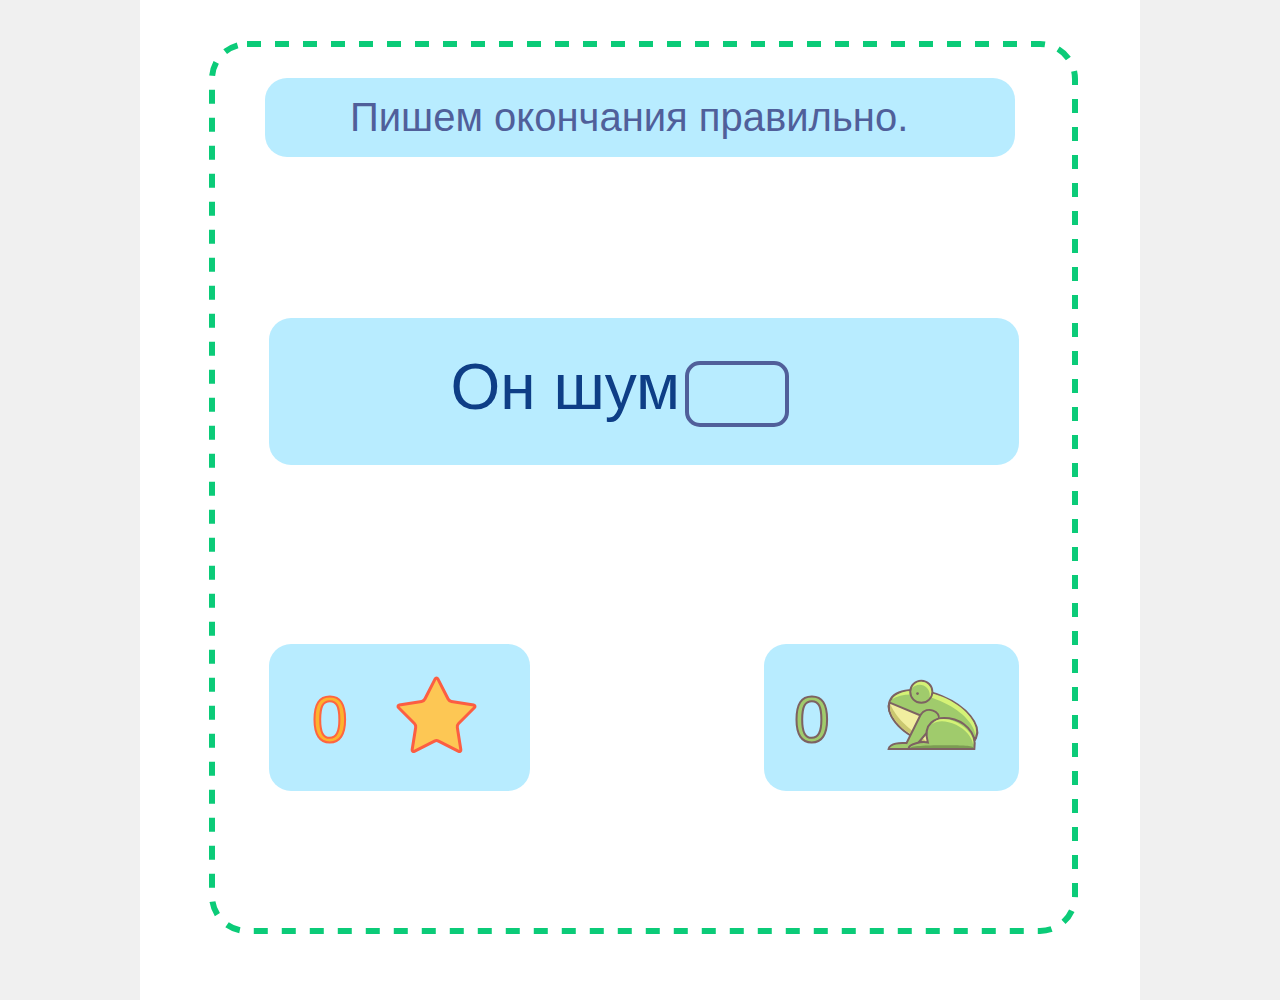
==== Okonchania/index.html @ 832f1fb6 "addOkonch" ====
<!DOCTYPE html>
<html>
<head>
    <meta charset="UTF-8">
    <title>Тренажёр по русскому языку</title>
    <style>
        body {
            display: flex;
            justify-content: center;
            align-items: center;
            min-height: 100vh;
            margin: 0;
            background: #f0f0f0;
        }
        #StarGold {
            transform-origin: center;
        }
        @keyframes starPulse {
            0% { transform: scale(1); }
            50% { transform: scale(1.1); }
            100% { transform: scale(1); }
        }
        @keyframes frogJump {
            0% { transform: translateY(0); }
            50% { transform: translateY(-20px); }
            100% { transform: translateY(0); }
        }
    </style>
</head>
<body>
    <svg id="gameSvg" width="1000" height="1000" viewBox="0 0 1000 1000" fill="none" xmlns="http://www.w3.org/2000/svg">
        <g id="PravopisOkonch">
            <rect width="1000" height="1000" fill="white"/>
            <rect id="backgroundFon" x="72" y="44" width="863" height="887" rx="35" stroke="#0BCB78" stroke-width="6" stroke-dasharray="14 14"/>
            <rect id="bgWord" x="129" y="318" width="750" height="147" rx="22" fill="#B8ECFF"/>
            <rect id="bgWordTitul" x="125" y="78" width="750" height="79" rx="22" fill="#B8ECFF"/>
            <rect id="bgStar" x="129" y="644" width="261" height="147" rx="22" fill="#B8ECFF"/>
            <rect id="bgFrog" x="624" y="644" width="255" height="147" rx="22" fill="#B8ECFF"/>
            <text id="title" fill="#505F9A" font-family="Arial" font-size="40"><tspan x="210" y="130.867">Пишем окончания правильно.</tspan></text>
            <rect id="inputPlace" x="547" y="363" width="100" height="62" rx="13" stroke="#505F9A" stroke-width="4" fill="transparent" style="cursor: pointer;"/>
            <text id="word" fill="#0E3E86" font-family="Arial" font-size="64" text-anchor="end"><tspan x="540" y="409.188">Он шум</tspan></text>
            <text id="input" fill="#007C51" font-family="Arial" font-size="64" text-anchor="start"><tspan x="551" y="409.188"></tspan></text>
            <path id="StarGold" d="M297.836 678.918L308.11 699.049C308.764 700.33 309.991 701.222 311.411 701.448L333.732 704.998C334.941 705.19 335.423 706.673 334.558 707.539L318.586 723.531C317.57 724.549 317.101 725.991 317.325 727.412L320.847 749.737C321.037 750.947 319.776 751.863 318.685 751.308L298.54 741.06C297.258 740.408 295.742 740.408 294.46 741.06L274.315 751.308C273.224 751.863 271.963 750.947 272.153 749.737L275.675 727.412C275.899 725.991 275.43 724.549 274.414 723.531L258.442 707.539C257.577 706.673 258.059 705.19 259.268 704.998L281.589 701.448C283.009 701.222 284.236 700.33 284.89 699.049L295.164 678.918C295.721 677.827 297.279 677.827 297.836 678.918Z" fill="#FDC754" stroke="#FC5E42" stroke-width="3"/>
            <!-- Элемент лягушки -->
            <g id="frog">
                <path id="Ellipse 1" d="M749.761 700.903C747.257 706.89 749.473 714.439 755.594 721.927C761.685 729.377 771.483 736.54 783.561 741.593C795.639 746.646 807.619 748.594 817.2 747.7C826.83 746.802 833.761 743.08 836.266 737.094C838.77 731.107 836.554 723.558 830.433 716.07C824.342 708.62 814.544 701.456 802.466 696.404C790.388 691.351 778.408 689.403 768.827 690.297C759.197 691.195 752.266 694.917 749.761 700.903Z" fill="#A0CB6C" stroke="#7D6262" stroke-width="2"/>
                <g id="Ellipse 3">
                <mask id="path-14-inside-1_1_2" fill="white">
                <path d="M748.911 701.177C747.619 704.265 747.479 707.8 748.498 711.579C749.517 715.358 751.676 719.307 754.852 723.202C758.027 727.096 762.157 730.86 767.006 734.277C771.854 737.694 777.326 740.698 783.109 743.117C788.892 745.537 794.873 747.324 800.71 748.377C806.547 749.431 812.126 749.729 817.129 749.256C822.132 748.783 826.46 747.548 829.867 745.62C833.274 743.693 835.692 741.111 836.984 738.023L792.948 719.6L748.911 701.177Z"/>
                </mask>
                <path d="M748.911 701.177C747.619 704.265 747.479 707.8 748.498 711.579C749.517 715.358 751.676 719.307 754.852 723.202C758.027 727.096 762.157 730.86 767.006 734.277C771.854 737.694 777.326 740.698 783.109 743.117C788.892 745.537 794.873 747.324 800.71 748.377C806.547 749.431 812.126 749.729 817.129 749.256C822.132 748.783 826.46 747.548 829.867 745.62C833.274 743.693 835.692 741.111 836.984 738.023L792.948 719.6L748.911 701.177Z" fill="#F1EE9F" stroke="#7D6262" stroke-width="4" mask="url(#path-14-inside-1_1_2)"/>
                </g>
                <path id="Subtract" fill-rule="evenodd" clip-rule="evenodd" d="M752.019 699.306C761.848 692.62 781.012 692.885 800.31 700.959C820.265 709.307 834.173 723.414 835.57 735.373C839.004 723.075 824.6 706.19 802.275 696.85C780.556 687.764 759.016 689.029 752.019 699.306Z" fill="#D5F276"/>
                <circle id="Ellipse 2" cx="12.0573" cy="12.0573" r="11.0573" transform="matrix(-1 0 0 1 793.358 679.726)" fill="#A0CB6C" stroke="#7D6262" stroke-width="2"/>
                <path id="Subtract_2" fill-rule="evenodd" clip-rule="evenodd" d="M771.999 688.108C773.872 686.069 776.56 684.792 779.546 684.792C785.205 684.792 789.792 689.379 789.792 695.037C789.792 695.891 789.687 696.72 789.491 697.513C790.625 695.892 791.291 693.918 791.291 691.789C791.291 686.268 786.816 681.793 781.295 681.793C777.075 681.793 773.465 684.409 771.999 688.108Z" fill="#D5F276"/>
                <path id="Vector 3" d="M767.521 732.089C759.968 726.922 747.885 714.865 750.296 704.185C750.296 704.185 754.086 713.831 765.109 724.51C776.133 735.19 788.535 742.424 788.535 742.424C781.99 741.046 780.612 741.046 767.521 732.089Z" fill="#CAC770"/>
                <circle id="Ellipse 5" cx="1.37798" cy="1.37798" r="1.37798" transform="matrix(-1 0 0 1 778.889 692.128)" fill="#7D6262"/>
                <path id="Vector 1" d="M748.574 748.97C748.574 748.97 749.263 741.735 766.487 743.113L780.612 714.865C787.157 704.874 801.281 712.109 798.525 718.998L773.033 748.97H748.574Z" fill="#A0CB6C" stroke="#7D6262" stroke-width="2" stroke-linecap="round"/>
                <path id="Vector 2" d="M768.554 748.969L834.353 748.969C840.209 714.176 776.822 704.185 787.846 742.424C782.059 741.322 768.554 743.457 768.554 748.969Z" fill="#A0CB6C" stroke="#7D6262" stroke-width="2" stroke-linecap="round"/>
                <path id="Subtract_3" fill-rule="evenodd" clip-rule="evenodd" d="M792.669 723.886C797.423 720.067 806.69 720.218 816.023 724.831C825.673 729.6 832.399 737.659 833.075 744.491C834.736 737.465 827.77 727.819 816.973 722.483C806.47 717.293 796.053 718.015 792.669 723.886Z" fill="#D5F276"/>
                <path id="Vector 4" d="M769.932 747.936H833.664C834.008 744.836 812.871 745.18 802.659 745.18C792.325 745.18 770.966 745.525 769.932 747.936Z" fill="#7B9C53"/>
            </g>
            <text id="inputScoreStar" fill="#FCB32D" stroke="#FF653F" stroke-width="2" font-family="Arial" font-size="64"><tspan x="172" y="741.773">0</tspan></text>
            <text id="inputScoreFrog" fill="#A0CB6C" stroke="#7D6262" stroke-width="2" font-family="Arial" font-size="64"><tspan x="654" y="741.773">0</tspan></text>
            <g id="dropdown" transform="translate(547, 425)" style="display: none;">
                <rect width="100" height="150" rx="13" fill="white" stroke="#505F9A" stroke-width="4"/>
                <text font-family="Arial" font-size="48" fill="#007C51" style="cursor: pointer;">
                    <tspan x="10" y="50" id="option1"></tspan>
                    <tspan x="10" y="110" id="option2"></tspan>
                    <!-- Убраны лишние варианты, так как в массиве только 2 опции -->
                </text>
            </g>
        </g>
    </svg>

    <script>
        const words = [
            { text: "Он шум", options: ["ит", "ет"], correct: "ит" },
            { text: "Он беж", options: ["ет", "ит"], correct: "ит" },
            { text: "Он смотр", options: ["ит", "ет"], correct: "ит" },
            { text: "Он рису", options: ["ет", "ит"], correct: "ет" },
            { text: "Она пиш", options: ["ит", "ет"], correct: "ет" },
            { text: "Он чита", options: ["ет", "ит"], correct: "ет" },
            { text: "Он стро", options: ["ит", "ет"], correct: "ит" },
            { text: "Он говор", options: ["ет", "ит"], correct: "ит" },
            { text: "Он сид", options: ["ит", "ет"], correct: "ит" },
            { text: "Он дума", options: ["ит", "ет"], correct: "ет" },
            { text: "Она гуля", options: ["ет", "ит"], correct: "ет" },
            { text: "Он уч", options: ["ет", "ит"], correct: "ит" },
            { text: "Он плыв", options: ["ит", "ёт"], correct: "ёт" },
            { text: "Она по", options: ["ёт", "ют"], correct: "ёт" },
            { text: "Он леж", options: ["ет", "ит"], correct: "ит" },
            { text: "Он бега", options: ["ит", "ет"], correct: "ет" },
            { text: "Он сп", options: ["ит", "ет"], correct: "ит" },
            { text: "Он рису", options: ["ит", "ет"], correct: "ет" },
            { text: "Она плач", options: ["ет", "ит"], correct: "ет" },
            { text: "Он крич", options: ["ет", "ит"], correct: "ит" }
        ];

        let currentWordIndex = 0;
        let starScore = 0;
        let frogScore = 0;

        // Элементы DOM
        const gameSvg = document.querySelector('#gameSvg');
        const inputText = document.querySelector('#input tspan');
        const wordText = document.querySelector('#word tspan');
        const starScoreText = document.querySelector('#inputScoreStar tspan');
        const frogScoreText = document.querySelector('#inputScoreFrog tspan');
        const starElement = document.querySelector('#StarGold');
        const frogElement = document.querySelector('#frog');
        const dropdown = document.querySelector('#dropdown');
        const inputPlace = document.querySelector('#inputPlace');
        const inputElement = document.querySelector('#input');

        // Открытие дропдауна
        inputPlace.addEventListener('click', showDropdown);

        function showDropdown() {
            dropdown.style.display = 'block';
            inputPlace.style.pointerEvents = 'none';
            const currentWord = words[currentWordIndex];
            const optionElements = [
                document.querySelector('#option1'),
                document.querySelector('#option2')
            ];

            optionElements.forEach((option, index) => {
                option.textContent = currentWord.options[index];
                option.removeEventListener('click', handleOptionClick);
                option.addEventListener('click', handleOptionClick);
            });
        }

        function handleOptionClick(e) {
            const selected = e.target.textContent;
            checkAnswer(selected);
        }

        function checkAnswer(selected) {
            const currentWord = words[currentWordIndex];
            dropdown.style.display = 'none';
            inputText.textContent = selected;

            if (selected === currentWord.correct) {
                starScore++;
                starScoreText.textContent = starScore.toString();
                inputElement.setAttribute('fill', '#007C51');
                starElement.style.animation = 'starPulse 0.5s ease-in-out';
                setTimeout(() => starElement.style.animation = '', 500);
            } else {
                frogScore++;
                starScore = Math.max(0, starScore - 1);
                frogScoreText.textContent = frogScore.toString();
                starScoreText.textContent = starScore.toString();
                inputElement.setAttribute('fill', '#FF0000');
                frogElement.style.animation = 'frogJump 0.5s ease-in-out';
                setTimeout(() => frogElement.style.animation = '', 500);
            }

            setTimeout(() => {
                currentWordIndex++;
                if (currentWordIndex < words.length) {
                    updateWord();
                    inputPlace.style.pointerEvents = 'auto';
                } else {
                    showEndScreen();
                }
            }, 1000);
        }

        function updateWord() {
            const currentWord = words[currentWordIndex];
            wordText.textContent = currentWord.text;
            inputText.textContent = '';
            inputElement.setAttribute('fill', '#007C51');
        }

        function showEndScreen() {
            const endSvg = `
                <svg width="1000" height="1000" viewBox="0 0 1000 1000" fill="none" xmlns="http://www.w3.org/2000/svg">
                    <g id="PravopisOkonchEnd">
                        <rect width="1000" height="1000" fill="white"/>
                        <rect id="backgroundFon" x="72" y="44" width="863" height="887" rx="35" stroke="#0BCB78" stroke-width="6" stroke-dasharray="14 14"/>
                        <rect id="bgWord" x="129" y="353" width="750" height="147" rx="22" fill="#B8ECFF"/>
                        <text id="title" fill="#505F9A" xml:space="preserve" style="white-space: pre" font-family="Arial" font-size="40" letter-spacing="0em"><tspan x="224" y="433.867">Лягушка осталась голодной!</tspan></text>
                        <path id="StarGold" d="M383.836 201.918L394.11 222.049C394.764 223.33 395.991 224.222 397.411 224.448L419.732 227.998C420.941 228.19 421.423 229.673 420.558 230.539L404.586 246.531C403.57 247.549 403.101 248.991 403.325 250.412L406.847 272.737C407.037 273.947 405.776 274.863 404.685 274.308L384.54 264.06C383.258 263.408 381.742 263.408 380.46 264.06L360.315 274.308C359.224 274.863 357.963 273.947 358.153 272.737L361.675 250.412C361.899 248.991 361.43 247.549 360.414 246.531L344.442 230.539C343.577 229.673 344.059 228.19 345.268 227.998L367.589 224.448C369.009 224.222 370.236 223.33 370.89 222.049L381.164 201.918C381.721 200.827 383.279 200.827 383.836 201.918Z" fill="#FDC754" stroke="#FC5E42" stroke-width="3"/>
                        <path id="StarGold_2" d="M500.836 201.918L511.11 222.049C511.764 223.33 512.991 224.222 514.411 224.448L536.732 227.998C537.941 228.19 538.423 229.673 537.558 230.539L521.586 246.531C520.57 247.549 520.101 248.991 520.325 250.412L523.847 272.737C524.037 273.947 522.776 274.863 521.685 274.308L501.54 264.06C500.258 263.408 498.742 263.408 497.46 264.06L477.315 274.308C476.224 274.863 474.963 273.947 475.153 272.737L478.675 250.412C478.899 248.991 478.43 247.549 477.414 246.531L461.442 230.539C460.577 229.673 461.059 228.19 462.268 227.998L484.589 224.448C486.009 224.222 487.236 223.33 487.89 222.049L498.164 201.918C498.721 200.827 500.279 200.827 500.836 201.918Z" fill="#FDC754" stroke="#FC5E42" stroke-width="3"/>
                        <path id="StarGold_3" d="M617.836 201.918L628.11 222.049C628.764 223.33 629.991 224.222 631.411 224.448L653.732 227.998C654.941 228.19 655.423 229.673 654.558 230.539L638.586 246.531C637.57 247.549 637.101 248.991 637.325 250.412L640.847 272.737C641.037 273.947 639.776 274.863 638.685 274.308L618.54 264.06C617.258 263.408 615.742 263.408 614.46 264.06L594.315 274.308C593.224 274.863 591.963 273.947 592.153 272.737L595.675 250.412C595.899 248.991 595.43 247.549 594.414 246.531L578.442 230.539C577.577 229.673 578.059 228.19 579.268 227.998L601.589 224.448C603.009 224.222 604.236 223.33 604.89 222.049L615.164 201.918C615.721 200.827 617.279 200.827 617.836 201.918Z" fill="#FDC754" stroke="#FC5E42" stroke-width="3"/>
                        <g id="frog">
                            <path id="Ellipse 1" d="M447.761 576.903C445.257 582.89 447.473 590.439 453.594 597.927C459.685 605.377 469.483 612.54 481.561 617.593C493.639 622.646 505.619 624.594 515.2 623.7C524.83 622.802 531.761 619.08 534.266 613.094C536.77 607.107 534.554 599.558 528.433 592.07C522.342 584.62 512.544 577.456 500.466 572.404C488.388 567.351 476.408 565.403 466.827 566.297C457.197 567.195 450.266 570.917 447.761 576.903Z" fill="#A0CB6C" stroke="#7D6262" stroke-width="2"/>
                            <g id="Ellipse 3">
                                <mask id="path-8-inside-1_7_35" fill="white">
                                    <path d="M446.911 577.177C445.619 580.265 445.479 583.8 446.498 587.579C447.517 591.358 449.676 595.307 452.852 599.202C456.028 603.096 460.157 606.86 465.006 610.277C469.854 613.694 475.326 616.698 481.109 619.117C486.892 621.537 492.873 623.324 498.71 624.377C504.547 625.431 510.126 625.729 515.129 625.256C520.132 624.783 524.46 623.548 527.867 621.62C531.274 619.693 533.692 617.111 534.984 614.023L490.948 595.6L446.911 577.177Z"/>
                                </mask>
                                <path d="M446.911 577.177C445.619 580.265 445.479 583.8 446.498 587.579C447.517 591.358 449.676 595.307 452.852 599.202C456.028 603.096 460.157 606.86 465.006 610.277C469.854 613.694 475.326 616.698 481.109 619.117C486.892 621.537 492.873 623.324 498.71 624.377C504.547 625.431 510.126 625.729 515.129 625.256C520.132 624.783 524.46 623.548 527.867 621.62C531.274 619.693 533.692 617.111 534.984 614.023L490.948 595.6L446.911 577.177Z" fill="#F1EE9F" stroke="#7D6262" stroke-width="4" mask="url(#path-8-inside-1_7_35)"/>
                            </g>
                            <path id="Subtract" fill-rule="evenodd" clip-rule="evenodd" d="M450.019 575.306C459.848 568.62 479.012 568.885 498.31 576.959C518.265 585.307 532.173 599.414 533.57 611.373C537.004 599.075 522.6 582.19 500.275 572.85C478.556 563.764 457.016 565.029 450.019 575.306Z" fill="#D5F276"/>
                            <circle id="Ellipse 2" cx="12.0573" cy="12.0573" r="11.0573" transform="matrix(-1 0 0 1 491.358 555.726)" fill="#A0CB6C" stroke="#7D6262" stroke-width="2"/>
                            <path id="Subtract_2" fill-rule="evenodd" clip-rule="evenodd" d="M469.999 564.108C471.872 562.069 474.56 560.792 477.546 560.792C483.205 560.792 487.792 565.379 487.792 571.037C487.792 571.891 487.687 572.72 487.491 573.513C488.625 571.892 489.291 569.918 489.291 567.789C489.291 562.268 484.816 557.793 479.295 557.793C475.075 557.793 471.465 560.409 469.999 564.108Z" fill="#D5F276"/>
                            <path id="Vector 3" d="M465.521 608.089C457.968 602.922 445.885 590.865 448.296 580.185C448.296 580.185 452.086 589.831 463.109 600.51C474.133 611.19 486.535 618.424 486.535 618.424C479.99 617.046 478.612 617.046 465.521 608.089Z" fill="#CAC770"/>
                            <circle id="Ellipse 5" cx="1.37798" cy="1.37798" r="1.37798" transform="matrix(-1 0 0 1 476.889 568.128)" fill="#7D6262"/>
                            <path id="Vector 1" d="M446.574 624.97C446.574 624.97 447.263 617.735 464.487 619.113L478.612 590.865C485.157 580.874 499.281 588.109 496.525 594.998L471.033 624.97H446.574Z" fill="#A0CB6C" stroke="#7D6262" stroke-width="2" stroke-linecap="round"/>
                            <path id="Vector 2" d="M466.554 624.969L532.353 624.969C538.209 590.176 474.822 580.185 485.846 618.424C480.059 617.322 466.554 619.457 466.554 624.969Z" fill="#A0CB6C" stroke="#7D6262" stroke-width="2" stroke-linecap="round"/>
                            <path id="Subtract_3" fill-rule="evenodd" clip-rule="evenodd" d="M490.669 599.886C495.423 596.067 504.69 596.218 514.023 600.831C523.673 605.6 530.399 613.659 531.075 620.491C532.736 613.465 525.77 603.819 514.973 598.483C504.47 593.293 494.053 594.015 490.669 599.886Z" fill="#D5F276"/>
                            <path id="Vector 4" d="M467.932 623.936H531.664C532.008 620.836 510.871 621.18 500.659 621.18C490.324 621.18 468.966 621.525 467.932 623.936Z" fill="#7B9C53"/>
                        </g>
                    </g>
                </svg>
            `;
            document.body.innerHTML = endSvg; // Заменяем содержимое body на финальный SVG
        }

        updateWord();
    </script>
</body>
</html>
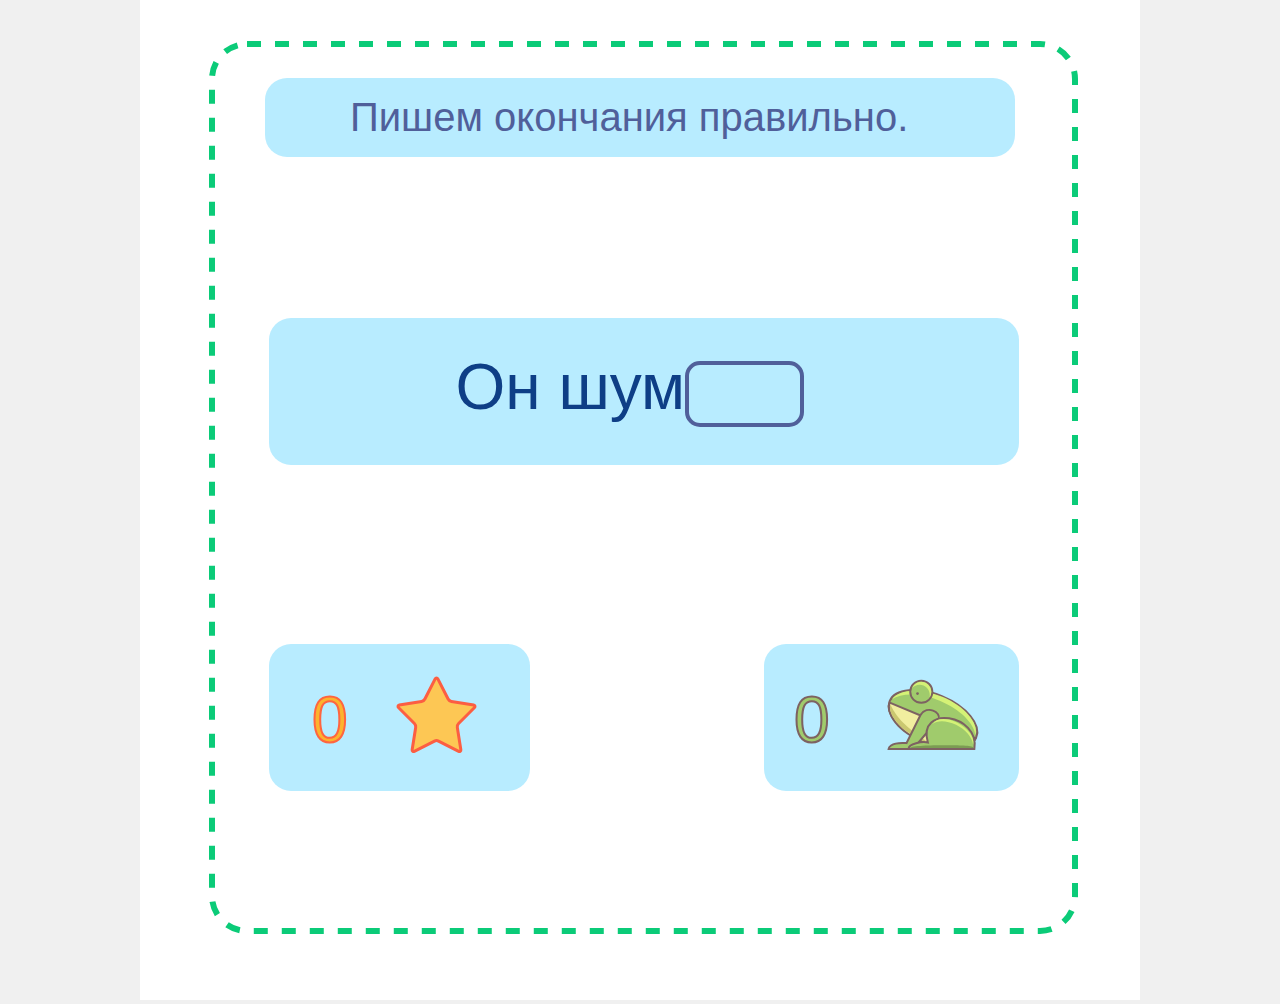
==== commit abbbf94e: "addTest" ====
--- a/Okonchania/index.html
+++ b/Okonchania/index.html
@@ -25,53 +25,57 @@
             50% { transform: translateY(-20px); }
             100% { transform: translateY(0); }
         }
+        #gameContainer {
+            width: 1000px;
+            height: 1000px;
+        }
     </style>
 </head>
 <body>
-    <svg id="gameSvg" width="1000" height="1000" viewBox="0 0 1000 1000" fill="none" xmlns="http://www.w3.org/2000/svg">
-        <g id="PravopisOkonch">
-            <rect width="1000" height="1000" fill="white"/>
-            <rect id="backgroundFon" x="72" y="44" width="863" height="887" rx="35" stroke="#0BCB78" stroke-width="6" stroke-dasharray="14 14"/>
-            <rect id="bgWord" x="129" y="318" width="750" height="147" rx="22" fill="#B8ECFF"/>
-            <rect id="bgWordTitul" x="125" y="78" width="750" height="79" rx="22" fill="#B8ECFF"/>
-            <rect id="bgStar" x="129" y="644" width="261" height="147" rx="22" fill="#B8ECFF"/>
-            <rect id="bgFrog" x="624" y="644" width="255" height="147" rx="22" fill="#B8ECFF"/>
-            <text id="title" fill="#505F9A" font-family="Arial" font-size="40"><tspan x="210" y="130.867">Пишем окончания правильно.</tspan></text>
-            <rect id="inputPlace" x="547" y="363" width="100" height="62" rx="13" stroke="#505F9A" stroke-width="4" fill="transparent" style="cursor: pointer;"/>
-            <text id="word" fill="#0E3E86" font-family="Arial" font-size="64" text-anchor="end"><tspan x="540" y="409.188">Он шум</tspan></text>
-            <text id="input" fill="#007C51" font-family="Arial" font-size="64" text-anchor="start"><tspan x="551" y="409.188"></tspan></text>
-            <path id="StarGold" d="M297.836 678.918L308.11 699.049C308.764 700.33 309.991 701.222 311.411 701.448L333.732 704.998C334.941 705.19 335.423 706.673 334.558 707.539L318.586 723.531C317.57 724.549 317.101 725.991 317.325 727.412L320.847 749.737C321.037 750.947 319.776 751.863 318.685 751.308L298.54 741.06C297.258 740.408 295.742 740.408 294.46 741.06L274.315 751.308C273.224 751.863 271.963 750.947 272.153 749.737L275.675 727.412C275.899 725.991 275.43 724.549 274.414 723.531L258.442 707.539C257.577 706.673 258.059 705.19 259.268 704.998L281.589 701.448C283.009 701.222 284.236 700.33 284.89 699.049L295.164 678.918C295.721 677.827 297.279 677.827 297.836 678.918Z" fill="#FDC754" stroke="#FC5E42" stroke-width="3"/>
-            <!-- Элемент лягушки -->
-            <g id="frog">
-                <path id="Ellipse 1" d="M749.761 700.903C747.257 706.89 749.473 714.439 755.594 721.927C761.685 729.377 771.483 736.54 783.561 741.593C795.639 746.646 807.619 748.594 817.2 747.7C826.83 746.802 833.761 743.08 836.266 737.094C838.77 731.107 836.554 723.558 830.433 716.07C824.342 708.62 814.544 701.456 802.466 696.404C790.388 691.351 778.408 689.403 768.827 690.297C759.197 691.195 752.266 694.917 749.761 700.903Z" fill="#A0CB6C" stroke="#7D6262" stroke-width="2"/>
-                <g id="Ellipse 3">
-                <mask id="path-14-inside-1_1_2" fill="white">
-                <path d="M748.911 701.177C747.619 704.265 747.479 707.8 748.498 711.579C749.517 715.358 751.676 719.307 754.852 723.202C758.027 727.096 762.157 730.86 767.006 734.277C771.854 737.694 777.326 740.698 783.109 743.117C788.892 745.537 794.873 747.324 800.71 748.377C806.547 749.431 812.126 749.729 817.129 749.256C822.132 748.783 826.46 747.548 829.867 745.62C833.274 743.693 835.692 741.111 836.984 738.023L792.948 719.6L748.911 701.177Z"/>
-                </mask>
-                <path d="M748.911 701.177C747.619 704.265 747.479 707.8 748.498 711.579C749.517 715.358 751.676 719.307 754.852 723.202C758.027 727.096 762.157 730.86 767.006 734.277C771.854 737.694 777.326 740.698 783.109 743.117C788.892 745.537 794.873 747.324 800.71 748.377C806.547 749.431 812.126 749.729 817.129 749.256C822.132 748.783 826.46 747.548 829.867 745.62C833.274 743.693 835.692 741.111 836.984 738.023L792.948 719.6L748.911 701.177Z" fill="#F1EE9F" stroke="#7D6262" stroke-width="4" mask="url(#path-14-inside-1_1_2)"/>
+    <div id="gameContainer">
+        <svg id="gameSvg" width="1000" height="1000" viewBox="0 0 1000 1000" fill="none" xmlns="http://www.w3.org/2000/svg">
+            <g id="PravopisOkonch">
+                <rect width="1000" height="1000" fill="white"/>
+                <rect id="backgroundFon" x="72" y="44" width="863" height="887" rx="35" stroke="#0BCB78" stroke-width="6" stroke-dasharray="14 14"/>
+                <rect id="bgWord" x="129" y="318" width="750" height="147" rx="22" fill="#B8ECFF"/>
+                <rect id="bgWordTitul" x="125" y="78" width="750" height="79" rx="22" fill="#B8ECFF"/>
+                <rect id="bgStar" x="129" y="644" width="261" height="147" rx="22" fill="#B8ECFF"/>
+                <rect id="bgFrog" x="624" y="644" width="255" height="147" rx="22" fill="#B8ECFF"/>
+                <text id="title" fill="#505F9A" font-family="Arial" font-size="40"><tspan x="210" y="130.867">Пишем окончания правильно.</tspan></text>
+                <rect id="inputPlace" x="547" y="363" width="115" height="62" rx="13" stroke="#505F9A" stroke-width="4" fill="transparent" style="cursor: pointer;"/>
+                <text id="word" fill="#0E3E86" font-family="Arial" font-size="64" text-anchor="end"><tspan x="545" y="409.188">Он шум</tspan></text>
+                <text id="input" fill="#007C51" font-family="Arial" font-size="64" text-anchor="start"><tspan x="551" y="409.188"></tspan></text>
+                <path id="StarGold" d="M297.836 678.918L308.11 699.049C308.764 700.33 309.991 701.222 311.411 701.448L333.732 704.998C334.941 705.19 335.423 706.673 334.558 707.539L318.586 723.531C317.57 724.549 317.101 725.991 317.325 727.412L320.847 749.737C321.037 750.947 319.776 751.863 318.685 751.308L298.54 741.06C297.258 740.408 295.742 740.408 294.46 741.06L274.315 751.308C273.224 751.863 271.963 750.947 272.153 749.737L275.675 727.412C275.899 725.991 275.43 724.549 274.414 723.531L258.442 707.539C257.577 706.673 258.059 705.19 259.268 704.998L281.589 701.448C283.009 701.222 284.236 700.33 284.89 699.049L295.164 678.918C295.721 677.827 297.279 677.827 297.836 678.918Z" fill="#FDC754" stroke="#FC5E42" stroke-width="3"/>
+                <g id="frog">
+                    <path id="Ellipse 1" d="M749.761 700.903C747.257 706.89 749.473 714.439 755.594 721.927C761.685 729.377 771.483 736.54 783.561 741.593C795.639 746.646 807.619 748.594 817.2 747.7C826.83 746.802 833.761 743.08 836.266 737.094C838.77 731.107 836.554 723.558 830.433 716.07C824.342 708.62 814.544 701.456 802.466 696.404C790.388 691.351 778.408 689.403 768.827 690.297C759.197 691.195 752.266 694.917 749.761 700.903Z" fill="#A0CB6C" stroke="#7D6262" stroke-width="2"/>
+                    <g id="Ellipse 3">
+                        <mask id="path-14-inside-1_1_2" fill="white">
+                            <path d="M748.911 701.177C747.619 704.265 747.479 707.8 748.498 711.579C749.517 715.358 751.676 719.307 754.852 723.202C758.027 727.096 762.157 730.86 767.006 734.277C771.854 737.694 777.326 740.698 783.109 743.117C788.892 745.537 794.873 747.324 800.71 748.377C806.547 749.431 812.126 749.729 817.129 749.256C822.132 748.783 826.46 747.548 829.867 745.62C833.274 743.693 835.692 741.111 836.984 738.023L792.948 719.6L748.911 701.177Z"/>
+                        </mask>
+                        <path d="M748.911 701.177C747.619 704.265 747.479 707.8 748.498 711.579C749.517 715.358 751.676 719.307 754.852 723.202C758.027 727.096 762.157 730.86 767.006 734.277C771.854 737.694 777.326 740.698 783.109 743.117C788.892 745.537 794.873 747.324 800.71 748.377C806.547 749.431 812.126 749.729 817.129 749.256C822.132 748.783 826.46 747.548 829.867 745.62C833.274 743.693 835.692 741.111 836.984 738.023L792.948 719.6L748.911 701.177Z" fill="#F1EE9F" stroke="#7D6262" stroke-width="4" mask="url(#path-14-inside-1_1_2)"/>
+                    </g>
+                    <path id="Subtract" fill-rule="evenodd" clip-rule="evenodd" d="M752.019 699.306C761.848 692.62 781.012 692.885 800.31 700.959C820.265 709.307 834.173 723.414 835.57 735.373C839.004 723.075 824.6 706.19 802.275 696.85C780.556 687.764 759.016 689.029 752.019 699.306Z" fill="#D5F276"/>
+                    <circle id="Ellipse 2" cx="12.0573" cy="12.0573" r="11.0573" transform="matrix(-1 0 0 1 793.358 679.726)" fill="#A0CB6C" stroke="#7D6262" stroke-width="2"/>
+                    <path id="Subtract_2" fill-rule="evenodd" clip-rule="evenodd" d="M771.999 688.108C773.872 686.069 776.56 684.792 779.546 684.792C785.205 684.792 789.792 689.379 789.792 695.037C789.792 695.891 789.687 696.72 789.491 697.513C790.625 695.892 791.291 693.918 791.291 691.789C791.291 686.268 786.816 681.793 781.295 681.793C777.075 681.793 773.465 684.409 771.999 688.108Z" fill="#D5F276"/>
+                    <path id="Vector 3" d="M767.521 732.089C759.968 726.922 747.885 714.865 750.296 704.185C750.296 704.185 754.086 713.831 765.109 724.51C776.133 735.19 788.535 742.424 788.535 742.424C781.99 741.046 780.612 741.046 767.521 732.089Z" fill="#CAC770"/>
+                    <circle id="Ellipse 5" cx="1.37798" cy="1.37798" r="1.37798" transform="matrix(-1 0 0 1 778.889 692.128)" fill="#7D6262"/>
+                    <path id="Vector 1" d="M748.574 748.97C748.574 748.97 749.263 741.735 766.487 743.113L780.612 714.865C787.157 704.874 801.281 712.109 798.525 718.998L773.033 748.97H748.574Z" fill="#A0CB6C" stroke="#7D6262" stroke-width="2" stroke-linecap="round"/>
+                    <path id="Vector 2" d="M768.554 748.969L834.353 748.969C840.209 714.176 776.822 704.185 787.846 742.424C782.059 741.322 768.554 743.457 768.554 748.969Z" fill="#A0CB6C" stroke="#7D6262" stroke-width="2" stroke-linecap="round"/>
+                    <path id="Subtract_3" fill-rule="evenodd" clip-rule="evenodd" d="M792.669 723.886C797.423 720.067 806.69 720.218 816.023 724.831C825.673 729.6 832.399 737.659 833.075 744.491C834.736 737.465 827.77 727.819 816.973 722.483C806.47 717.293 796.053 718.015 792.669 723.886Z" fill="#D5F276"/>
+                    <path id="Vector 4" d="M769.932 747.936H833.664C834.008 744.836 812.871 745.18 802.659 745.18C792.325 745.18 770.966 745.525 769.932 747.936Z" fill="#7B9C53"/>
                 </g>
-                <path id="Subtract" fill-rule="evenodd" clip-rule="evenodd" d="M752.019 699.306C761.848 692.62 781.012 692.885 800.31 700.959C820.265 709.307 834.173 723.414 835.57 735.373C839.004 723.075 824.6 706.19 802.275 696.85C780.556 687.764 759.016 689.029 752.019 699.306Z" fill="#D5F276"/>
-                <circle id="Ellipse 2" cx="12.0573" cy="12.0573" r="11.0573" transform="matrix(-1 0 0 1 793.358 679.726)" fill="#A0CB6C" stroke="#7D6262" stroke-width="2"/>
-                <path id="Subtract_2" fill-rule="evenodd" clip-rule="evenodd" d="M771.999 688.108C773.872 686.069 776.56 684.792 779.546 684.792C785.205 684.792 789.792 689.379 789.792 695.037C789.792 695.891 789.687 696.72 789.491 697.513C790.625 695.892 791.291 693.918 791.291 691.789C791.291 686.268 786.816 681.793 781.295 681.793C777.075 681.793 773.465 684.409 771.999 688.108Z" fill="#D5F276"/>
-                <path id="Vector 3" d="M767.521 732.089C759.968 726.922 747.885 714.865 750.296 704.185C750.296 704.185 754.086 713.831 765.109 724.51C776.133 735.19 788.535 742.424 788.535 742.424C781.99 741.046 780.612 741.046 767.521 732.089Z" fill="#CAC770"/>
-                <circle id="Ellipse 5" cx="1.37798" cy="1.37798" r="1.37798" transform="matrix(-1 0 0 1 778.889 692.128)" fill="#7D6262"/>
-                <path id="Vector 1" d="M748.574 748.97C748.574 748.97 749.263 741.735 766.487 743.113L780.612 714.865C787.157 704.874 801.281 712.109 798.525 718.998L773.033 748.97H748.574Z" fill="#A0CB6C" stroke="#7D6262" stroke-width="2" stroke-linecap="round"/>
-                <path id="Vector 2" d="M768.554 748.969L834.353 748.969C840.209 714.176 776.822 704.185 787.846 742.424C782.059 741.322 768.554 743.457 768.554 748.969Z" fill="#A0CB6C" stroke="#7D6262" stroke-width="2" stroke-linecap="round"/>
-                <path id="Subtract_3" fill-rule="evenodd" clip-rule="evenodd" d="M792.669 723.886C797.423 720.067 806.69 720.218 816.023 724.831C825.673 729.6 832.399 737.659 833.075 744.491C834.736 737.465 827.77 727.819 816.973 722.483C806.47 717.293 796.053 718.015 792.669 723.886Z" fill="#D5F276"/>
-                <path id="Vector 4" d="M769.932 747.936H833.664C834.008 744.836 812.871 745.18 802.659 745.18C792.325 745.18 770.966 745.525 769.932 747.936Z" fill="#7B9C53"/>
+                <text id="inputScoreStar" fill="#FCB32D" stroke="#FF653F" stroke-width="2" font-family="Arial" font-size="64"><tspan x="172" y="741.773">0</tspan></text>
+                <text id="inputScoreFrog" fill="#A0CB6C" stroke="#7D6262" stroke-width="2" font-family="Arial" font-size="64"><tspan x="654" y="741.773">0</tspan></text>
+                <g id="dropdown" transform="translate(547, 425)" style="display: none;">
+                    <rect width="115" height="150" rx="13" fill="white" stroke="#505F9A" stroke-width="4"/>
+                    <text font-family="Arial" font-size="48" fill="#007C51" style="cursor: pointer;">
+                        <tspan x="10" y="50" id="option1"></tspan>
+                        <tspan x="10" y="110" id="option2"></tspan>
+                    </text>
+                </g>
             </g>
-            <text id="inputScoreStar" fill="#FCB32D" stroke="#FF653F" stroke-width="2" font-family="Arial" font-size="64"><tspan x="172" y="741.773">0</tspan></text>
-            <text id="inputScoreFrog" fill="#A0CB6C" stroke="#7D6262" stroke-width="2" font-family="Arial" font-size="64"><tspan x="654" y="741.773">0</tspan></text>
-            <g id="dropdown" transform="translate(547, 425)" style="display: none;">
-                <rect width="100" height="150" rx="13" fill="white" stroke="#505F9A" stroke-width="4"/>
-                <text font-family="Arial" font-size="48" fill="#007C51" style="cursor: pointer;">
-                    <tspan x="10" y="50" id="option1"></tspan>
-                    <tspan x="10" y="110" id="option2"></tspan>
-                    <!-- Убраны лишние варианты, так как в массиве только 2 опции -->
-                </text>
-            </g>
-        </g>
-    </svg>
+        </svg>
+    </div>
 
     <script>
         const words = [
@@ -101,8 +105,7 @@
         let starScore = 0;
         let frogScore = 0;
 
-        // Элементы DOM
-        const gameSvg = document.querySelector('#gameSvg');
+        const gameContainer = document.querySelector('#gameContainer');
         const inputText = document.querySelector('#input tspan');
         const wordText = document.querySelector('#word tspan');
         const starScoreText = document.querySelector('#inputScoreStar tspan');
@@ -113,7 +116,6 @@
         const inputPlace = document.querySelector('#inputPlace');
         const inputElement = document.querySelector('#input');
 
-        // Открытие дропдауна
         inputPlace.addEventListener('click', showDropdown);
 
         function showDropdown() {
@@ -122,7 +124,7 @@
             const currentWord = words[currentWordIndex];
             const optionElements = [
                 document.querySelector('#option1'),
-                document.querySelector('#option2')
+                document.querySelector('#option2')//сюда можно дописать options, если их будет больше двух
             ];
 
             optionElements.forEach((option, index) => {
@@ -177,38 +179,8 @@
         }
 
         function showEndScreen() {
-            const endSvg = `
-                <svg width="1000" height="1000" viewBox="0 0 1000 1000" fill="none" xmlns="http://www.w3.org/2000/svg">
-                    <g id="PravopisOkonchEnd">
-                        <rect width="1000" height="1000" fill="white"/>
-                        <rect id="backgroundFon" x="72" y="44" width="863" height="887" rx="35" stroke="#0BCB78" stroke-width="6" stroke-dasharray="14 14"/>
-                        <rect id="bgWord" x="129" y="353" width="750" height="147" rx="22" fill="#B8ECFF"/>
-                        <text id="title" fill="#505F9A" xml:space="preserve" style="white-space: pre" font-family="Arial" font-size="40" letter-spacing="0em"><tspan x="224" y="433.867">Лягушка осталась голодной!</tspan></text>
-                        <path id="StarGold" d="M383.836 201.918L394.11 222.049C394.764 223.33 395.991 224.222 397.411 224.448L419.732 227.998C420.941 228.19 421.423 229.673 420.558 230.539L404.586 246.531C403.57 247.549 403.101 248.991 403.325 250.412L406.847 272.737C407.037 273.947 405.776 274.863 404.685 274.308L384.54 264.06C383.258 263.408 381.742 263.408 380.46 264.06L360.315 274.308C359.224 274.863 357.963 273.947 358.153 272.737L361.675 250.412C361.899 248.991 361.43 247.549 360.414 246.531L344.442 230.539C343.577 229.673 344.059 228.19 345.268 227.998L367.589 224.448C369.009 224.222 370.236 223.33 370.89 222.049L381.164 201.918C381.721 200.827 383.279 200.827 383.836 201.918Z" fill="#FDC754" stroke="#FC5E42" stroke-width="3"/>
-                        <path id="StarGold_2" d="M500.836 201.918L511.11 222.049C511.764 223.33 512.991 224.222 514.411 224.448L536.732 227.998C537.941 228.19 538.423 229.673 537.558 230.539L521.586 246.531C520.57 247.549 520.101 248.991 520.325 250.412L523.847 272.737C524.037 273.947 522.776 274.863 521.685 274.308L501.54 264.06C500.258 263.408 498.742 263.408 497.46 264.06L477.315 274.308C476.224 274.863 474.963 273.947 475.153 272.737L478.675 250.412C478.899 248.991 478.43 247.549 477.414 246.531L461.442 230.539C460.577 229.673 461.059 228.19 462.268 227.998L484.589 224.448C486.009 224.222 487.236 223.33 487.89 222.049L498.164 201.918C498.721 200.827 500.279 200.827 500.836 201.918Z" fill="#FDC754" stroke="#FC5E42" stroke-width="3"/>
-                        <path id="StarGold_3" d="M617.836 201.918L628.11 222.049C628.764 223.33 629.991 224.222 631.411 224.448L653.732 227.998C654.941 228.19 655.423 229.673 654.558 230.539L638.586 246.531C637.57 247.549 637.101 248.991 637.325 250.412L640.847 272.737C641.037 273.947 639.776 274.863 638.685 274.308L618.54 264.06C617.258 263.408 615.742 263.408 614.46 264.06L594.315 274.308C593.224 274.863 591.963 273.947 592.153 272.737L595.675 250.412C595.899 248.991 595.43 247.549 594.414 246.531L578.442 230.539C577.577 229.673 578.059 228.19 579.268 227.998L601.589 224.448C603.009 224.222 604.236 223.33 604.89 222.049L615.164 201.918C615.721 200.827 617.279 200.827 617.836 201.918Z" fill="#FDC754" stroke="#FC5E42" stroke-width="3"/>
-                        <g id="frog">
-                            <path id="Ellipse 1" d="M447.761 576.903C445.257 582.89 447.473 590.439 453.594 597.927C459.685 605.377 469.483 612.54 481.561 617.593C493.639 622.646 505.619 624.594 515.2 623.7C524.83 622.802 531.761 619.08 534.266 613.094C536.77 607.107 534.554 599.558 528.433 592.07C522.342 584.62 512.544 577.456 500.466 572.404C488.388 567.351 476.408 565.403 466.827 566.297C457.197 567.195 450.266 570.917 447.761 576.903Z" fill="#A0CB6C" stroke="#7D6262" stroke-width="2"/>
-                            <g id="Ellipse 3">
-                                <mask id="path-8-inside-1_7_35" fill="white">
-                                    <path d="M446.911 577.177C445.619 580.265 445.479 583.8 446.498 587.579C447.517 591.358 449.676 595.307 452.852 599.202C456.028 603.096 460.157 606.86 465.006 610.277C469.854 613.694 475.326 616.698 481.109 619.117C486.892 621.537 492.873 623.324 498.71 624.377C504.547 625.431 510.126 625.729 515.129 625.256C520.132 624.783 524.46 623.548 527.867 621.62C531.274 619.693 533.692 617.111 534.984 614.023L490.948 595.6L446.911 577.177Z"/>
-                                </mask>
-                                <path d="M446.911 577.177C445.619 580.265 445.479 583.8 446.498 587.579C447.517 591.358 449.676 595.307 452.852 599.202C456.028 603.096 460.157 606.86 465.006 610.277C469.854 613.694 475.326 616.698 481.109 619.117C486.892 621.537 492.873 623.324 498.71 624.377C504.547 625.431 510.126 625.729 515.129 625.256C520.132 624.783 524.46 623.548 527.867 621.62C531.274 619.693 533.692 617.111 534.984 614.023L490.948 595.6L446.911 577.177Z" fill="#F1EE9F" stroke="#7D6262" stroke-width="4" mask="url(#path-8-inside-1_7_35)"/>
-                            </g>
-                            <path id="Subtract" fill-rule="evenodd" clip-rule="evenodd" d="M450.019 575.306C459.848 568.62 479.012 568.885 498.31 576.959C518.265 585.307 532.173 599.414 533.57 611.373C537.004 599.075 522.6 582.19 500.275 572.85C478.556 563.764 457.016 565.029 450.019 575.306Z" fill="#D5F276"/>
-                            <circle id="Ellipse 2" cx="12.0573" cy="12.0573" r="11.0573" transform="matrix(-1 0 0 1 491.358 555.726)" fill="#A0CB6C" stroke="#7D6262" stroke-width="2"/>
-                            <path id="Subtract_2" fill-rule="evenodd" clip-rule="evenodd" d="M469.999 564.108C471.872 562.069 474.56 560.792 477.546 560.792C483.205 560.792 487.792 565.379 487.792 571.037C487.792 571.891 487.687 572.72 487.491 573.513C488.625 571.892 489.291 569.918 489.291 567.789C489.291 562.268 484.816 557.793 479.295 557.793C475.075 557.793 471.465 560.409 469.999 564.108Z" fill="#D5F276"/>
-                            <path id="Vector 3" d="M465.521 608.089C457.968 602.922 445.885 590.865 448.296 580.185C448.296 580.185 452.086 589.831 463.109 600.51C474.133 611.19 486.535 618.424 486.535 618.424C479.99 617.046 478.612 617.046 465.521 608.089Z" fill="#CAC770"/>
-                            <circle id="Ellipse 5" cx="1.37798" cy="1.37798" r="1.37798" transform="matrix(-1 0 0 1 476.889 568.128)" fill="#7D6262"/>
-                            <path id="Vector 1" d="M446.574 624.97C446.574 624.97 447.263 617.735 464.487 619.113L478.612 590.865C485.157 580.874 499.281 588.109 496.525 594.998L471.033 624.97H446.574Z" fill="#A0CB6C" stroke="#7D6262" stroke-width="2" stroke-linecap="round"/>
-                            <path id="Vector 2" d="M466.554 624.969L532.353 624.969C538.209 590.176 474.822 580.185 485.846 618.424C480.059 617.322 466.554 619.457 466.554 624.969Z" fill="#A0CB6C" stroke="#7D6262" stroke-width="2" stroke-linecap="round"/>
-                            <path id="Subtract_3" fill-rule="evenodd" clip-rule="evenodd" d="M490.669 599.886C495.423 596.067 504.69 596.218 514.023 600.831C523.673 605.6 530.399 613.659 531.075 620.491C532.736 613.465 525.77 603.819 514.973 598.483C504.47 593.293 494.053 594.015 490.669 599.886Z" fill="#D5F276"/>
-                            <path id="Vector 4" d="M467.932 623.936H531.664C532.008 620.836 510.871 621.18 500.659 621.18C490.324 621.18 468.966 621.525 467.932 623.936Z" fill="#7B9C53"/>
-                        </g>
-                    </g>
-                </svg>
-            `;
-            document.body.innerHTML = endSvg; // Заменяем содержимое body на финальный SVG
+            const endScreenUrl = frogScore >= 2 ? 'end-screen-happy.svg' : 'end-screen-hungry.svg';
+            gameContainer.innerHTML = `<object type="image/svg+xml" data="${endScreenUrl}" width="1000" height="1000"></object>`;
         }
 
         updateWord();
